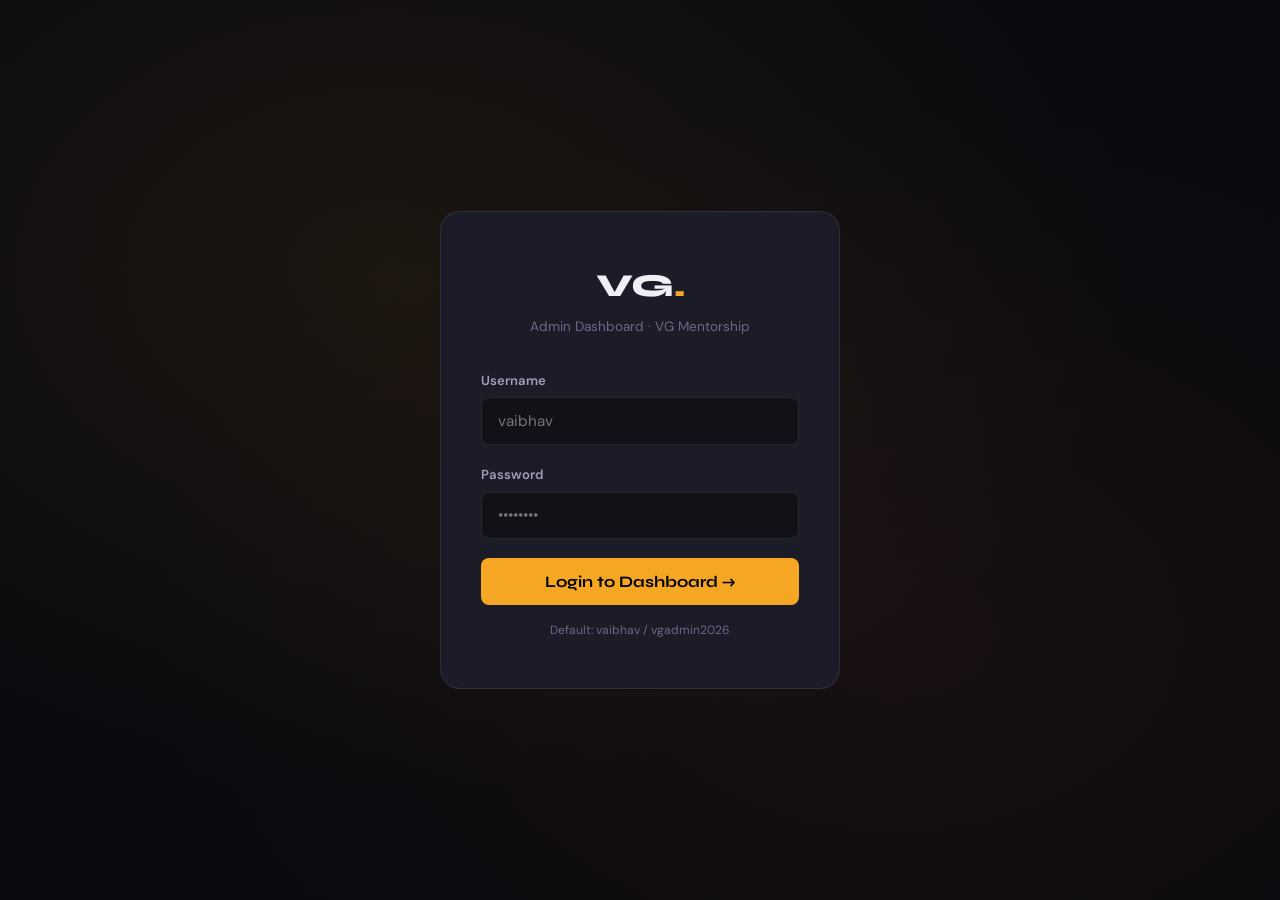
==== admin.html @ f3b9f9c2 "Add files via upload" ====
<!DOCTYPE html>
<html lang="en">
<head>
<meta charset="UTF-8">
<meta name="viewport" content="width=device-width, initial-scale=1.0">
<title>Admin Dashboard — VG Mentorship</title>
<meta name="robots" content="noindex, nofollow">
<link rel="preconnect" href="https://fonts.googleapis.com">
<link href="https://fonts.googleapis.com/css2?family=Syne:wght@400;600;700;800&family=DM+Sans:ital,wght@0,300;0,400;0,500;1,300&display=swap" rel="stylesheet">
<style>
:root {
  --bg: #0a0a0f;
  --bg2: #111118;
  --surface: #1c1c28;
  --surface2: #22223a;
  --accent: #f5a623;
  --accent2: #ff6b35;
  --accent3: #00d4aa;
  --danger: #ff4757;
  --text: #f0eff5;
  --text2: #a09eb8;
  --text3: #6b6985;
  --border: rgba(255,255,255,0.08);
  --radius: 14px;
  --radius-sm: 8px;
  --font-display: 'Syne', sans-serif;
  --font-body: 'DM Sans', sans-serif;
}
*, *::before, *::after { box-sizing: border-box; margin: 0; padding: 0; }
html { scroll-behavior: smooth; }
body {
  background: var(--bg);
  color: var(--text);
  font-family: var(--font-body);
  font-size: 15px;
  line-height: 1.6;
  min-height: 100vh;
}

/* ===== LOGIN SCREEN ===== */
#loginScreen {
  min-height: 100vh;
  display: flex;
  align-items: center;
  justify-content: center;
  background: radial-gradient(ellipse at 30% 30%, rgba(245,166,35,0.08) 0%, transparent 60%),
              radial-gradient(ellipse at 70% 70%, rgba(255,107,53,0.06) 0%, transparent 60%),
              var(--bg);
}
.login-card {
  background: var(--surface);
  border: 1px solid var(--border);
  border-radius: 20px;
  padding: 3rem 2.5rem;
  width: 100%;
  max-width: 400px;
  text-align: center;
}
.login-logo { font-family: var(--font-display); font-size: 2rem; font-weight: 800; margin-bottom: 0.3rem; }
.login-logo span { color: var(--accent); }
.login-sub { color: var(--text3); font-size: 0.85rem; margin-bottom: 2rem; }
.login-label { display: block; text-align: left; font-size: 0.82rem; font-weight: 600; color: var(--text2); margin-bottom: 0.4rem; }
.login-input {
  width: 100%; background: var(--bg2); border: 1px solid var(--border);
  border-radius: var(--radius-sm); padding: 0.8rem 1rem; color: var(--text);
  font-family: var(--font-body); font-size: 0.95rem; outline: none;
  transition: border-color 0.2s; margin-bottom: 1.2rem;
}
.login-input:focus { border-color: var(--accent); }
.login-btn {
  width: 100%; background: var(--accent); color: #000; border: none;
  border-radius: var(--radius-sm); padding: 0.85rem; font-family: var(--font-display);
  font-size: 1rem; font-weight: 700; cursor: pointer; transition: opacity 0.2s;
}
.login-btn:hover { opacity: 0.88; }
.login-error { color: var(--danger); font-size: 0.82rem; margin-top: 0.8rem; display: none; }
.login-hint { font-size: 0.75rem; color: var(--text3); margin-top: 1rem; }

/* ===== ADMIN APP ===== */
#adminApp { display: none; }

/* SIDEBAR */
.sidebar {
  position: fixed; top: 0; left: 0; bottom: 0; width: 220px;
  background: var(--bg2);
  border-right: 1px solid var(--border);
  padding: 1.5rem 1rem;
  z-index: 100;
  display: flex;
  flex-direction: column;
}
.sidebar-logo { font-family: var(--font-display); font-size: 1.4rem; font-weight: 800; margin-bottom: 0.2rem; }
.sidebar-logo span { color: var(--accent); }
.sidebar-role { font-size: 0.72rem; color: var(--text3); font-weight: 600; letter-spacing: 0.06em; text-transform: uppercase; margin-bottom: 2rem; }
.nav-section { font-size: 0.68rem; font-weight: 700; color: var(--text3); letter-spacing: 0.1em; text-transform: uppercase; margin-bottom: 0.5rem; padding: 0 0.5rem; }
.nav-item {
  display: flex; align-items: center; gap: 0.7rem; padding: 0.6rem 0.8rem;
  border-radius: var(--radius-sm); color: var(--text2); text-decoration: none;
  font-size: 0.88rem; font-weight: 500; cursor: pointer; transition: all 0.15s;
  margin-bottom: 0.2rem; border: none; background: none; width: 100%; text-align: left;
}
.nav-item:hover { background: rgba(255,255,255,0.05); color: var(--text); }
.nav-item.active { background: rgba(245,166,35,0.12); color: var(--accent); }
.nav-spacer { flex: 1; }
.sidebar-user {
  border-top: 1px solid var(--border); padding-top: 1rem;
  font-size: 0.82rem; color: var(--text2);
}
.sidebar-user strong { display: block; color: var(--text); font-size: 0.88rem; }
.logout-btn {
  margin-top: 0.5rem; font-size: 0.78rem; color: var(--danger);
  background: none; border: none; cursor: pointer; padding: 0; font-family: var(--font-body);
}

/* MAIN CONTENT */
.main { margin-left: 220px; padding: 2rem; min-height: 100vh; }
.page { display: none; }
.page.active { display: block; }

/* TOP BAR */
.topbar {
  display: flex; align-items: center; justify-content: space-between;
  margin-bottom: 2rem;
}
.page-title { font-family: var(--font-display); font-size: 1.6rem; font-weight: 800; }
.topbar-actions { display: flex; gap: 0.8rem; }
.btn {
  padding: 0.55rem 1.2rem; border-radius: 50px; font-family: var(--font-body);
  font-size: 0.85rem; font-weight: 600; cursor: pointer; transition: all 0.2s; border: none;
}
.btn-primary { background: var(--accent); color: #000; }
.btn-primary:hover { opacity: 0.88; }
.btn-ghost { background: var(--surface); color: var(--text2); border: 1px solid var(--border); }
.btn-ghost:hover { color: var(--text); border-color: rgba(255,255,255,0.2); }
.btn-danger { background: rgba(255,71,87,0.15); color: var(--danger); border: 1px solid rgba(255,71,87,0.3); }
.btn-danger:hover { background: rgba(255,71,87,0.25); }
.btn-sm { padding: 0.3rem 0.8rem; font-size: 0.78rem; }

/* STATS GRID */
.stats-grid { display: grid; grid-template-columns: repeat(auto-fit, minmax(170px, 1fr)); gap: 1rem; margin-bottom: 2rem; }
.stat-card {
  background: var(--surface); border: 1px solid var(--border); border-radius: var(--radius);
  padding: 1.4rem; position: relative; overflow: hidden;
}
.stat-card::after {
  content: ''; position: absolute; bottom: 0; left: 0; right: 0; height: 2px;
  background: linear-gradient(90deg, var(--accent), transparent); opacity: 0.5;
}
.stat-icon { font-size: 1.6rem; margin-bottom: 0.7rem; }
.stat-val { font-family: var(--font-display); font-size: 1.8rem; font-weight: 800; line-height: 1; }
.stat-lbl { font-size: 0.8rem; color: var(--text2); margin-top: 0.3rem; }
.stat-change { font-size: 0.75rem; color: var(--accent3); margin-top: 0.3rem; font-weight: 600; }

/* CARDS */
.card {
  background: var(--surface); border: 1px solid var(--border); border-radius: var(--radius); padding: 1.5rem; margin-bottom: 1.5rem;
}
.card-title { font-family: var(--font-display); font-size: 1rem; font-weight: 700; margin-bottom: 1.2rem; display: flex; align-items: center; justify-content: space-between; gap: 1rem; }

/* LEADS TABLE */
.table-wrap { overflow-x: auto; }
table { width: 100%; border-collapse: collapse; }
thead th {
  text-align: left; font-size: 0.72rem; font-weight: 700; text-transform: uppercase;
  letter-spacing: 0.08em; color: var(--text3); padding: 0.6rem 1rem; border-bottom: 1px solid var(--border);
  white-space: nowrap;
}
tbody tr { border-bottom: 1px solid rgba(255,255,255,0.04); transition: background 0.15s; }
tbody tr:hover { background: rgba(255,255,255,0.03); }
td { padding: 0.8rem 1rem; font-size: 0.88rem; vertical-align: middle; }

/* STATUS BADGES */
.badge {
  display: inline-block; padding: 0.2rem 0.7rem; border-radius: 50px; font-size: 0.72rem; font-weight: 700; letter-spacing: 0.04em;
}
.badge-new { background: rgba(245,166,35,0.15); color: var(--accent); }
.badge-contacted { background: rgba(0,212,170,0.15); color: var(--accent3); }
.badge-enrolled { background: rgba(30,200,100,0.15); color: #1ec864; }
.badge-lost { background: rgba(255,71,87,0.15); color: var(--danger); }
.badge-followup { background: rgba(100,100,255,0.15); color: #8888ff; }

/* FORM */
.form-group { margin-bottom: 1.2rem; }
.form-label { display: block; font-size: 0.82rem; font-weight: 600; color: var(--text2); margin-bottom: 0.4rem; }
.form-input, .form-select, .form-textarea {
  width: 100%; background: var(--bg2); border: 1px solid var(--border);
  border-radius: var(--radius-sm); padding: 0.7rem 0.9rem; color: var(--text);
  font-family: var(--font-body); font-size: 0.9rem; outline: none; transition: border-color 0.2s;
}
.form-input:focus, .form-select:focus, .form-textarea:focus { border-color: var(--accent); }
.form-select option { background: var(--bg2); }
.form-row { display: grid; grid-template-columns: 1fr 1fr; gap: 1rem; }
.form-textarea { resize: vertical; min-height: 90px; }

/* MODAL */
.modal-overlay {
  position: fixed; inset: 0; background: rgba(0,0,0,0.7); z-index: 500;
  display: none; align-items: center; justify-content: center; padding: 1rem;
}
.modal-overlay.open { display: flex; }
.modal {
  background: var(--surface); border: 1px solid var(--border); border-radius: var(--radius);
  padding: 2rem; width: 100%; max-width: 500px; max-height: 90vh; overflow-y: auto;
}
.modal-title { font-family: var(--font-display); font-size: 1.2rem; font-weight: 800; margin-bottom: 1.5rem; }
.modal-actions { display: flex; gap: 0.8rem; justify-content: flex-end; margin-top: 1.5rem; }

/* QUICK ACTIONS */
.quick-actions { display: grid; grid-template-columns: repeat(auto-fit, minmax(160px, 1fr)); gap: 1rem; margin-bottom: 2rem; }
.qa-btn {
  background: var(--surface); border: 1px solid var(--border); border-radius: var(--radius);
  padding: 1.2rem; text-align: center; cursor: pointer; transition: all 0.2s; text-decoration: none; color: var(--text);
}
.qa-btn:hover { border-color: rgba(245,166,35,0.4); background: rgba(245,166,35,0.05); transform: translateY(-2px); }
.qa-icon { font-size: 1.8rem; margin-bottom: 0.5rem; }
.qa-label { font-size: 0.82rem; font-weight: 600; color: var(--text2); }

/* ACTIVITY FEED */
.activity-item {
  display: flex; align-items: flex-start; gap: 0.8rem;
  padding: 0.8rem 0; border-bottom: 1px solid rgba(255,255,255,0.04);
}
.activity-item:last-child { border-bottom: none; }
.activity-dot { width: 8px; height: 8px; border-radius: 50%; background: var(--accent); flex-shrink: 0; margin-top: 0.4rem; }
.activity-text { font-size: 0.85rem; line-height: 1.5; }
.activity-time { font-size: 0.75rem; color: var(--text3); margin-top: 0.2rem; }

/* TOAST */
.toast {
  position: fixed; bottom: 1.5rem; right: 1.5rem;
  background: var(--surface2); border: 1px solid var(--border);
  border-radius: var(--radius-sm); padding: 0.9rem 1.3rem;
  font-size: 0.88rem; z-index: 1000; transform: translateY(100px);
  transition: transform 0.3s; display: flex; align-items: center; gap: 0.6rem;
}
.toast.show { transform: translateY(0); }

/* NOTES */
.note-card {
  background: var(--bg2); border: 1px solid var(--border); border-radius: var(--radius-sm);
  padding: 1rem; margin-bottom: 0.8rem;
}
.note-date { font-size: 0.72rem; color: var(--text3); margin-bottom: 0.4rem; }

/* PROGRESS BAR */
.prog-bar { background: rgba(255,255,255,0.06); border-radius: 50px; height: 6px; overflow: hidden; margin-top: 0.5rem; }
.prog-fill { height: 100%; border-radius: 50px; background: linear-gradient(90deg, var(--accent), var(--accent2)); transition: width 1s ease; }

/* RESPONSIVE */
@media(max-width: 768px) {
  .sidebar { display: none; }
  .main { margin-left: 0; }
  .form-row { grid-template-columns: 1fr; }
  .quick-actions { grid-template-columns: repeat(2, 1fr); }
}
</style>
</head>
<body>

<!-- ===== LOGIN SCREEN ===== -->
<div id="loginScreen">
  <div class="login-card">
    <div class="login-logo">VG<span>.</span></div>
    <div class="login-sub">Admin Dashboard · VG Mentorship</div>
    <label class="login-label">Username</label>
    <input type="text" id="loginUser" class="login-input" placeholder="vaibhav" autocomplete="username">
    <label class="login-label">Password</label>
    <input type="password" id="loginPass" class="login-input" placeholder="••••••••" autocomplete="current-password" onkeydown="if(event.key==='Enter')doLogin()">
    <button class="login-btn" onclick="doLogin()">Login to Dashboard →</button>
    <div class="login-error" id="loginError">❌ Galat credentials. Try again.</div>
    <div class="login-hint">Default: vaibhav / vgadmin2026</div>
  </div>
</div>

<!-- ===== ADMIN APP ===== -->
<div id="adminApp">
  <!-- SIDEBAR -->
  <aside class="sidebar">
    <div class="sidebar-logo">VG<span>.</span></div>
    <div class="sidebar-role">Admin Panel</div>

    <div class="nav-section">Main</div>
    <button class="nav-item active" onclick="showPage('dashboard', this)">📊 Dashboard</button>
    <button class="nav-item" onclick="showPage('leads', this)">👥 Leads</button>
    <button class="nav-item" onclick="showPage('students', this)">🎓 Students</button>

    <div class="nav-section" style="margin-top:1rem;">Manage</div>
    <button class="nav-item" onclick="showPage('notes', this)">📝 Notes</button>
    <button class="nav-item" onclick="showPage('revenue', this)">💰 Revenue</button>
    <button class="nav-item" onclick="showPage('seo', this)">🔍 SEO Tips</button>

    <div class="nav-spacer"></div>
    <a href="index.html" target="_blank" class="nav-item">🌐 View Website</a>
    <div class="sidebar-user">
      <strong>Vaibhav Gupta</strong>
      vaibhav@vgmentorship.com
      <button class="logout-btn" onclick="doLogout()">Logout →</button>
    </div>
  </aside>

  <!-- MAIN CONTENT -->
  <main class="main">

    <!-- === DASHBOARD === -->
    <div class="page active" id="page-dashboard">
      <div class="topbar">
        <div class="page-title">Good morning, Vaibhav! 👋</div>
        <div class="topbar-actions">
          <button class="btn btn-primary" onclick="showModal('addLead')">+ Add Lead</button>
        </div>
      </div>

      <!-- STATS -->
      <div class="stats-grid">
        <div class="stat-card">
          <div class="stat-icon">👥</div>
          <div class="stat-val" id="totalLeads">0</div>
          <div class="stat-lbl">Total Leads</div>
          <div class="stat-change">↑ from form & WhatsApp</div>
        </div>
        <div class="stat-card">
          <div class="stat-icon">🎓</div>
          <div class="stat-val" id="totalStudents">0</div>
          <div class="stat-lbl">Active Students</div>
          <div class="stat-change">↑ enrolled this month</div>
        </div>
        <div class="stat-card">
          <div class="stat-icon">💰</div>
          <div class="stat-val" id="totalRevenue">₹0</div>
          <div class="stat-lbl">Monthly Revenue</div>
          <div class="stat-change">↑ recurring</div>
        </div>
        <div class="stat-card">
          <div class="stat-icon">⭐</div>
          <div class="stat-val">4.9</div>
          <div class="stat-lbl">Avg Rating</div>
          <div class="stat-change">70+ reviews</div>
        </div>
        <div class="stat-card">
          <div class="stat-icon">📈</div>
          <div class="stat-val" id="convRate">0%</div>
          <div class="stat-lbl">Conversion Rate</div>
          <div class="stat-change">Lead → Enrolled</div>
        </div>
      </div>

      <!-- QUICK ACTIONS -->
      <div class="card">
        <div class="card-title">Quick Actions</div>
        <div class="quick-actions">
          <div class="qa-btn" onclick="showModal('addLead')">
            <div class="qa-icon">➕</div>
            <div class="qa-label">Add New Lead</div>
          </div>
          <a class="qa-btn" href="https://wa.me/919919917791" target="_blank">
            <div class="qa-icon">💬</div>
            <div class="qa-label">Open WhatsApp</div>
          </a>
          <a class="qa-btn" href="mailto:vaibhav@vgmentorship.com">
            <div class="qa-icon">📧</div>
            <div class="qa-label">Open Email</div>
          </a>
          <div class="qa-btn" onclick="showPage('notes', document.querySelector('.nav-item:nth-child(5)'))">
            <div class="qa-icon">📝</div>
            <div class="qa-label">Add Note</div>
          </div>
          <a class="qa-btn" href="index.html" target="_blank">
            <div class="qa-icon">🌐</div>
            <div class="qa-label">View Website</div>
          </a>
          <div class="qa-btn" onclick="exportLeads()">
            <div class="qa-icon">📥</div>
            <div class="qa-label">Export Leads CSV</div>
          </div>
        </div>
      </div>

      <!-- RECENT LEADS + ACTIVITY -->
      <div style="display:grid;grid-template-columns:1fr 1fr;gap:1.5rem;">
        <div class="card">
          <div class="card-title">
            Recent Leads
            <button class="btn btn-ghost btn-sm" onclick="showPage('leads', null)">View All</button>
          </div>
          <div id="recentLeadsList">
            <p style="color:var(--text3);font-size:0.85rem;">No leads yet. Add your first lead!</p>
          </div>
        </div>
        <div class="card">
          <div class="card-title">Activity Feed</div>
          <div id="activityFeed">
            <div class="activity-item">
              <div class="activity-dot"></div>
              <div><div class="activity-text">Dashboard loaded. Shuru karo bhai! 🚀</div><div class="activity-time">Just now</div></div>
            </div>
          </div>
        </div>
      </div>
    </div>

    <!-- === LEADS === -->
    <div class="page" id="page-leads">
      <div class="topbar">
        <div class="page-title">Leads 👥</div>
        <div class="topbar-actions">
          <button class="btn btn-ghost" onclick="exportLeads()">📥 Export CSV</button>
          <button class="btn btn-primary" onclick="showModal('addLead')">+ Add Lead</button>
        </div>
      </div>
      <div class="card">
        <div class="card-title">
          All Leads
          <input type="text" id="leadSearch" class="form-input" style="max-width:220px;padding:0.4rem 0.8rem;font-size:0.82rem;" placeholder="Search leads..." oninput="renderLeads()">
        </div>
        <div class="table-wrap">
          <table>
            <thead>
              <tr>
                <th>Name</th>
                <th>WhatsApp</th>
                <th>Email</th>
                <th>Program</th>
                <th>Background</th>
                <th>Status</th>
                <th>Date</th>
                <th>Actions</th>
              </tr>
            </thead>
            <tbody id="leadsTable">
              <tr><td colspan="8" style="text-align:center;color:var(--text3);padding:2rem;">No leads yet. Add karo! 💪</td></tr>
            </tbody>
          </table>
        </div>
      </div>
    </div>

    <!-- === STUDENTS === -->
    <div class="page" id="page-students">
      <div class="topbar">
        <div class="page-title">Active Students 🎓</div>
        <div class="topbar-actions">
          <button class="btn btn-primary" onclick="showModal('addStudent')">+ Add Student</button>
        </div>
      </div>
      <div class="card">
        <div class="card-title">Enrolled Students</div>
        <div class="table-wrap">
          <table>
            <thead>
              <tr>
                <th>Name</th>
                <th>Program</th>
                <th>Start Date</th>
                <th>Monthly Fee</th>
                <th>Sessions Done</th>
                <th>Progress</th>
                <th>Status</th>
              </tr>
            </thead>
            <tbody id="studentsTable">
              <tr><td colspan="7" style="text-align:center;color:var(--text3);padding:2rem;">No active students. Add first student!</td></tr>
            </tbody>
          </table>
        </div>
      </div>
    </div>

    <!-- === NOTES === -->
    <div class="page" id="page-notes">
      <div class="topbar">
        <div class="page-title">Notes 📝</div>
        <div class="topbar-actions">
          <button class="btn btn-primary" onclick="showModal('addNote')">+ Add Note</button>
        </div>
      </div>
      <div style="display:grid;grid-template-columns:1fr 1fr;gap:1.5rem;">
        <div>
          <div class="card">
            <div class="card-title">Quick Notes</div>
            <div id="notesList"><p style="color:var(--text3);font-size:0.85rem;">No notes yet. Add karo!</p></div>
          </div>
        </div>
        <div class="card">
          <div class="card-title">Add Note</div>
          <div class="form-group">
            <label class="form-label">Title</label>
            <input type="text" id="noteTitle" class="form-input" placeholder="Note ka title...">
          </div>
          <div class="form-group">
            <label class="form-label">Content</label>
            <textarea id="noteContent" class="form-textarea" rows="5" placeholder="Kuch bhi likho — todo, ideas, student feedback..."></textarea>
          </div>
          <button class="btn btn-primary" onclick="addNote()">Save Note →</button>
        </div>
      </div>
    </div>

    <!-- === REVENUE === -->
    <div class="page" id="page-revenue">
      <div class="topbar">
        <div class="page-title">Revenue 💰</div>
      </div>
      <div class="stats-grid" style="max-width:700px;">
        <div class="stat-card">
          <div class="stat-icon">💰</div>
          <div class="stat-val" id="rev-monthly">₹0</div>
          <div class="stat-lbl">This Month</div>
        </div>
        <div class="stat-card">
          <div class="stat-icon">📈</div>
          <div class="stat-val" id="rev-total">₹0</div>
          <div class="stat-lbl">All Time</div>
        </div>
        <div class="stat-card">
          <div class="stat-icon">👥</div>
          <div class="stat-val" id="rev-avg">₹0</div>
          <div class="stat-lbl">Avg Per Student</div>
        </div>
      </div>
      <div class="card" style="max-width:700px;">
        <div class="card-title">Revenue Breakdown</div>
        <div id="revenueBreakdown">
          <p style="color:var(--text3);font-size:0.85rem;">Students add karo to revenue track ho.</p>
        </div>
        <div style="margin-top:1.5rem;">
          <div style="display:flex;justify-content:space-between;margin-bottom:0.5rem;font-size:0.85rem;">
            <span>Monthly Goal</span>
            <span id="revGoalPct">₹0 / ₹50,000</span>
          </div>
          <div class="prog-bar">
            <div class="prog-fill" id="revGoalBar" style="width:0%"></div>
          </div>
        </div>
      </div>
    </div>

    <!-- === SEO TIPS === -->
    <div class="page" id="page-seo">
      <div class="topbar">
        <div class="page-title">SEO Action Plan 🔍</div>
      </div>
      <div style="display:grid;grid-template-columns:1fr 1fr;gap:1.5rem;">
        <div class="card">
          <div class="card-title">🥇 Priority Actions (Do This Week)</div>
          <div id="seoChecklist">
            <div class="activity-item">
              <input type="checkbox" id="seo1" onchange="saveSeo()">
              <div><label for="seo1" style="cursor:pointer;font-size:0.88rem;"><strong>Google Search Console</strong> — Site submit karo aur sitemap add karo</label></div>
            </div>
            <div class="activity-item">
              <input type="checkbox" id="seo2" onchange="saveSeo()">
              <div><label for="seo2" style="cursor:pointer;font-size:0.88rem;"><strong>Google My Business</strong> — "Vaibhav Gupta Data Science Mentor Lucknow" listing banao</label></div>
            </div>
            <div class="activity-item">
              <input type="checkbox" id="seo3" onchange="saveSeo()">
              <div><label for="seo3" style="cursor:pointer;font-size:0.88rem;"><strong>Custom Domain</strong> — vgmentorship.com ya vaibhavgupta.in kharido</label></div>
            </div>
            <div class="activity-item">
              <input type="checkbox" id="seo4" onchange="saveSeo()">
              <div><label for="seo4" style="cursor:pointer;font-size:0.88rem;"><strong>Apna Photo</strong> — Profile image add karo website pe (real photo = trust signal)</label></div>
            </div>
            <div class="activity-item">
              <input type="checkbox" id="seo5" onchange="saveSeo()">
              <div><label for="seo5" style="cursor:pointer;font-size:0.88rem;"><strong>Real WhatsApp</strong> — +91-99199-17791 already added hai — verify karo</label></div>
            </div>
            <div class="activity-item">
              <input type="checkbox" id="seo6" onchange="saveSeo()">
              <div><label for="seo6" style="cursor:pointer;font-size:0.88rem;"><strong>Razorpay</strong> — Payment gateway integrate karo for direct enrollment</label></div>
            </div>
            <div class="activity-item">
              <input type="checkbox" id="seo7" onchange="saveSeo()">
              <div><label for="seo7" style="cursor:pointer;font-size:0.88rem;"><strong>Formspree</strong> — Contact form ko real backend se connect karo (5 min)</label></div>
            </div>
            <div class="activity-item">
              <input type="checkbox" id="seo8" onchange="saveSeo()">
              <div><label for="seo8" style="cursor:pointer;font-size:0.88rem;"><strong>Google Analytics GA4</strong> — Traffic track karo</label></div>
            </div>
            <div class="activity-item">
              <input type="checkbox" id="seo9" onchange="saveSeo()">
              <div><label for="seo9" style="cursor:pointer;font-size:0.88rem;"><strong>LinkedIn Weekly</strong> — 3 posts/week: tips, student wins, IIT cert flex</label></div>
            </div>
            <div class="activity-item">
              <input type="checkbox" id="seo10" onchange="saveSeo()">
              <div><label for="seo10" style="cursor:pointer;font-size:0.88rem;"><strong>Testimonials Screenshot</strong> — Real student wins ko website pe add karo</label></div>
            </div>
          </div>
        </div>
        <div>
          <div class="card">
            <div class="card-title">📊 Ranking Keywords (Target These)</div>
            <table>
              <thead><tr><th>Keyword</th><th>Monthly Searches</th><th>Difficulty</th></tr></thead>
              <tbody>
                <tr><td>data science mentor lucknow</td><td>~200</td><td style="color:var(--accent3)">Low ✅</td></tr>
                <tr><td>IIT kanpur data science</td><td>~800</td><td style="color:var(--accent)">Medium</td></tr>
                <tr><td>python coaching lucknow</td><td>~150</td><td style="color:var(--accent3)">Low ✅</td></tr>
                <tr><td>data science hindi</td><td>~1200</td><td style="color:var(--accent)">Medium</td></tr>
                <tr><td>vaibhav gupta mentor</td><td>Branded</td><td style="color:var(--accent3)">Easy ✅</td></tr>
                <tr><td>ML coaching UP</td><td>~90</td><td style="color:var(--accent3)">Low ✅</td></tr>
                <tr><td>data science hinglish</td><td>~300</td><td style="color:var(--accent3)">Low ✅</td></tr>
              </tbody>
            </table>
          </div>
          <div class="card">
            <div class="card-title">💡 Content Ideas (LinkedIn Posts)</div>
            <ul style="color:var(--text2);font-size:0.85rem;padding-left:1.2rem;line-height:2;">
              <li>"Commerce se Data Science — Meri Story"</li>
              <li>"IIT Kanpur Certification kaise mili mujhe"</li>
              <li>"5 Python tricks jo IIT students use karte hain"</li>
              <li>Student success story (screenshot with permission)</li>
              <li>"RAG pipeline kya hota hai — simple hindi mein"</li>
              <li>"Lucknow se FAANG — possible hai!"</li>
            </ul>
          </div>
        </div>
      </div>
    </div>

  </main>
</div>

<!-- ===== MODALS ===== -->
<div class="modal-overlay" id="modal-addLead">
  <div class="modal">
    <div class="modal-title">Add New Lead ➕</div>
    <div class="form-row">
      <div class="form-group"><label class="form-label">Full Name *</label><input type="text" id="l-name" class="form-input" placeholder="Student ka naam"></div>
      <div class="form-group"><label class="form-label">WhatsApp *</label><input type="tel" id="l-wa" class="form-input" placeholder="+91 98765 43210"></div>
    </div>
    <div class="form-group"><label class="form-label">Email</label><input type="email" id="l-email" class="form-input" placeholder="email@example.com"></div>
    <div class="form-row">
      <div class="form-group">
        <label class="form-label">Program Interest</label>
        <select id="l-program" class="form-select">
          <option value="">Select program</option>
          <option>Python + Data Science (₹4,999/mo)</option>
          <option>Machine Learning + AI (₹7,999/mo)</option>
          <option>SQL + Data Analysis (₹2,999/mo)</option>
          <option>Custom / Corporate</option>
          <option>Not decided</option>
        </select>
      </div>
      <div class="form-group">
        <label class="form-label">Background</label>
        <select id="l-bg" class="form-select">
          <option value="">Select</option>
          <option>Student (BCA/B.Tech/B.Sc)</option>
          <option>Commerce / Arts Graduate</option>
          <option>Working Professional</option>
          <option>Fresher</option>
          <option>Other</option>
        </select>
      </div>
    </div>
    <div class="form-group">
      <label class="form-label">Status</label>
      <select id="l-status" class="form-select">
        <option value="New">🆕 New</option>
        <option value="Contacted">✅ Contacted</option>
        <option value="Follow-up">🔄 Follow-up</option>
        <option value="Enrolled">🎓 Enrolled</option>
        <option value="Lost">❌ Lost</option>
      </select>
    </div>
    <div class="form-group"><label class="form-label">Notes</label><textarea id="l-notes" class="form-textarea" placeholder="Kuch notes..."></textarea></div>
    <div class="modal-actions">
      <button class="btn btn-ghost" onclick="closeModal('addLead')">Cancel</button>
      <button class="btn btn-primary" onclick="addLead()">Save Lead →</button>
    </div>
  </div>
</div>

<div class="modal-overlay" id="modal-addStudent">
  <div class="modal">
    <div class="modal-title">Add Student 🎓</div>
    <div class="form-row">
      <div class="form-group"><label class="form-label">Name *</label><input type="text" id="s-name" class="form-input" placeholder="Student naam"></div>
      <div class="form-group"><label class="form-label">Monthly Fee</label><input type="number" id="s-fee" class="form-input" placeholder="4999"></div>
    </div>
    <div class="form-row">
      <div class="form-group">
        <label class="form-label">Program</label>
        <select id="s-program" class="form-select">
          <option>Python + Data Science</option>
          <option>Machine Learning + AI</option>
          <option>SQL + Data Analysis</option>
        </select>
      </div>
      <div class="form-group"><label class="form-label">Start Date</label><input type="date" id="s-date" class="form-input"></div>
    </div>
    <div class="form-group"><label class="form-label">Sessions Completed</label><input type="number" id="s-sessions" class="form-input" value="0"></div>
    <div class="modal-actions">
      <button class="btn btn-ghost" onclick="closeModal('addStudent')">Cancel</button>
      <button class="btn btn-primary" onclick="addStudent()">Add Student →</button>
    </div>
  </div>
</div>

<div class="modal-overlay" id="modal-editLead">
  <div class="modal">
    <div class="modal-title">Update Lead Status</div>
    <input type="hidden" id="edit-idx">
    <div class="form-group">
      <label class="form-label">Status</label>
      <select id="edit-status" class="form-select">
        <option value="New">🆕 New</option>
        <option value="Contacted">✅ Contacted</option>
        <option value="Follow-up">🔄 Follow-up</option>
        <option value="Enrolled">🎓 Enrolled</option>
        <option value="Lost">❌ Lost</option>
      </select>
    </div>
    <div class="form-group"><label class="form-label">Add Note</label><textarea id="edit-note" class="form-textarea" placeholder="Kya baat hui aaj..."></textarea></div>
    <div class="modal-actions">
      <button class="btn btn-danger btn-sm" onclick="deleteLead()">Delete</button>
      <button class="btn btn-ghost" onclick="closeModal('editLead')">Cancel</button>
      <button class="btn btn-primary" onclick="updateLead()">Update →</button>
    </div>
  </div>
</div>

<!-- TOAST -->
<div class="toast" id="toast">✅ Saved!</div>

<script>
// ===== DATA STORE =====
let data = {
  leads: [],
  students: [],
  notes: [],
  seo: {}
};

// Load from localStorage
function loadData() {
  try { const saved = localStorage.getItem('vg_admin'); if(saved) data = JSON.parse(saved); } catch(e){}
}
function saveData() {
  try { localStorage.setItem('vg_admin', JSON.stringify(data)); } catch(e){}
}

// ===== AUTH =====
const CREDS = { user: 'vaibhav', pass: 'vgadmin2026' };

function doLogin() {
  const u = document.getElementById('loginUser').value.trim();
  const p = document.getElementById('loginPass').value;
  if (u === CREDS.user && p === CREDS.pass) {
    document.getElementById('loginScreen').style.display = 'none';
    document.getElementById('adminApp').style.display = 'block';
    loadData();
    renderAll();
    loadSeoChecks();
    showToast('Welcome back, Vaibhav! 👋');
  } else {
    document.getElementById('loginError').style.display = 'block';
    setTimeout(() => document.getElementById('loginError').style.display = 'none', 3000);
  }
}

function doLogout() {
  document.getElementById('adminApp').style.display = 'none';
  document.getElementById('loginScreen').style.display = 'flex';
  document.getElementById('loginUser').value = '';
  document.getElementById('loginPass').value = '';
}

// ===== NAVIGATION =====
function showPage(id, el) {
  document.querySelectorAll('.page').forEach(p => p.classList.remove('active'));
  document.querySelectorAll('.nav-item').forEach(n => n.classList.remove('active'));
  document.getElementById('page-' + id).classList.add('active');
  if(el) el.classList.add('active');
  if(id === 'revenue') updateRevenue();
}

// ===== MODALS =====
function showModal(id) {
  document.getElementById('modal-' + id).classList.add('open');
}
function closeModal(id) {
  document.getElementById('modal-' + id).classList.remove('open');
}
document.querySelectorAll('.modal-overlay').forEach(m => {
  m.addEventListener('click', e => { if(e.target === m) m.classList.remove('open'); });
});

// ===== TOAST =====
function showToast(msg) {
  const t = document.getElementById('toast');
  t.textContent = msg;
  t.classList.add('show');
  setTimeout(() => t.classList.remove('show'), 2500);
}

// ===== LEADS =====
function addLead() {
  const name = document.getElementById('l-name').value.trim();
  const wa = document.getElementById('l-wa').value.trim();
  if(!name || !wa) { alert('Name aur WhatsApp required hai!'); return; }
  const lead = {
    id: Date.now(),
    name, wa,
    email: document.getElementById('l-email').value.trim(),
    program: document.getElementById('l-program').value,
    background: document.getElementById('l-bg').value,
    status: document.getElementById('l-status').value,
    notes: document.getElementById('l-notes').value.trim(),
    date: new Date().toLocaleDateString('en-IN'),
    history: []
  };
  data.leads.unshift(lead);
  saveData();
  renderAll();
  closeModal('addLead');
  clearLeadForm();
  showToast('Lead added! 🎯');
  addActivity(`New lead: ${name} (${lead.status})`);
}

function clearLeadForm() {
  ['l-name','l-wa','l-email','l-notes'].forEach(id => document.getElementById(id).value = '');
  ['l-program','l-bg'].forEach(id => document.getElementById(id).selectedIndex = 0);
  document.getElementById('l-status').value = 'New';
}

function editLead(idx) {
  document.getElementById('edit-idx').value = idx;
  document.getElementById('edit-status').value = data.leads[idx].status;
  document.getElementById('edit-note').value = '';
  showModal('editLead');
}

function updateLead() {
  const idx = parseInt(document.getElementById('edit-idx').value);
  const note = document.getElementById('edit-note').value.trim();
  data.leads[idx].status = document.getElementById('edit-status').value;
  if(note) { data.leads[idx].history = data.leads[idx].history || []; data.leads[idx].history.push({date: new Date().toLocaleDateString('en-IN'), note}); }
  saveData();
  renderAll();
  closeModal('editLead');
  showToast('Lead updated! ✅');
}

function deleteLead() {
  const idx = parseInt(document.getElementById('edit-idx').value);
  if(confirm(`Delete "${data.leads[idx].name}"?`)) {
    data.leads.splice(idx, 1);
    saveData();
    renderAll();
    closeModal('editLead');
    showToast('Lead deleted.');
  }
}

function renderLeads() {
  const search = (document.getElementById('leadSearch')?.value || '').toLowerCase();
  const tbody = document.getElementById('leadsTable');
  const filtered = data.leads.filter(l =>
    l.name.toLowerCase().includes(search) ||
    l.wa.includes(search) ||
    (l.email||'').toLowerCase().includes(search)
  );
  if(!filtered.length) {
    tbody.innerHTML = '<tr><td colspan="8" style="text-align:center;color:var(--text3);padding:2rem;">No leads found.</td></tr>';
    return;
  }
  tbody.innerHTML = filtered.map((l, i) => {
    const realIdx = data.leads.indexOf(l);
    return `<tr>
      <td><strong>${l.name}</strong></td>
      <td><a href="https://wa.me/${l.wa.replace(/\D/g,'')}" target="_blank" style="color:var(--accent3)">💬 ${l.wa}</a></td>
      <td style="color:var(--text2)">${l.email || '—'}</td>
      <td style="font-size:0.8rem;color:var(--text2)">${l.program || '—'}</td>
      <td style="font-size:0.8rem;color:var(--text2)">${l.background || '—'}</td>
      <td><span class="badge badge-${l.status.toLowerCase().replace('-','').replace(' ','')}">${l.status}</span></td>
      <td style="color:var(--text3);font-size:0.8rem">${l.date}</td>
      <td><button class="btn btn-ghost btn-sm" onclick="editLead(${realIdx})">Edit</button></td>
    </tr>`;
  }).join('');
}

// ===== STUDENTS =====
function addStudent() {
  const name = document.getElementById('s-name').value.trim();
  if(!name) { alert('Name required!'); return; }
  const student = {
    id: Date.now(), name,
    program: document.getElementById('s-program').value,
    fee: parseInt(document.getElementById('s-fee').value) || 0,
    startDate: document.getElementById('s-date').value || new Date().toISOString().split('T')[0],
    sessions: parseInt(document.getElementById('s-sessions').value) || 0,
    status: 'Active'
  };
  data.students.push(student);
  saveData();
  renderStudents();
  updateRevenue();
  closeModal('addStudent');
  showToast('Student added! 🎓');
  addActivity(`New student enrolled: ${name}`);
}

function renderStudents() {
  const tbody = document.getElementById('studentsTable');
  if(!data.students.length) {
    tbody.innerHTML = '<tr><td colspan="7" style="text-align:center;color:var(--text3);padding:2rem;">No students yet!</td></tr>';
    return;
  }
  tbody.innerHTML = data.students.map(s => {
    const totalSessions = s.program.includes('6 Months') ? 72 : s.program.includes('3 Months') ? 24 : 18;
    const pct = Math.min(100, Math.round((s.sessions/totalSessions)*100));
    return `<tr>
      <td><strong>${s.name}</strong></td>
      <td style="font-size:0.82rem">${s.program}</td>
      <td style="color:var(--text3)">${s.startDate}</td>
      <td style="color:var(--accent)">₹${(s.fee||0).toLocaleString()}/mo</td>
      <td>${s.sessions}/${totalSessions}</td>
      <td style="min-width:100px"><div style="font-size:0.75rem;color:var(--text3);margin-bottom:0.2rem">${pct}%</div><div class="prog-bar"><div class="prog-fill" style="width:${pct}%"></div></div></td>
      <td><span class="badge badge-enrolled">${s.status}</span></td>
    </tr>`;
  }).join('');
}

// ===== NOTES =====
function addNote() {
  const title = document.getElementById('noteTitle').value.trim();
  const content = document.getElementById('noteContent').value.trim();
  if(!title && !content) { alert('Kuch likho toh!'); return; }
  data.notes.unshift({ id: Date.now(), title: title||'Note', content, date: new Date().toLocaleString('en-IN') });
  saveData();
  renderNotes();
  document.getElementById('noteTitle').value = '';
  document.getElementById('noteContent').value = '';
  showToast('Note saved! 📝');
}

function deleteNote(id) {
  data.notes = data.notes.filter(n => n.id !== id);
  saveData();
  renderNotes();
}

function renderNotes() {
  const el = document.getElementById('notesList');
  if(!data.notes.length) { el.innerHTML = '<p style="color:var(--text3);font-size:0.85rem;">No notes yet.</p>'; return; }
  el.innerHTML = data.notes.map(n => `
    <div class="note-card">
      <div class="note-date">${n.date}</div>
      <strong style="font-size:0.9rem">${n.title}</strong>
      ${n.content ? `<p style="font-size:0.85rem;color:var(--text2);margin-top:0.4rem">${n.content}</p>` : ''}
      <button onclick="deleteNote(${n.id})" style="background:none;border:none;color:var(--danger);font-size:0.75rem;cursor:pointer;margin-top:0.4rem;">Delete</button>
    </div>
  `).join('');
}

// ===== REVENUE =====
function updateRevenue() {
  const total = data.students.reduce((a, s) => a + (s.fee||0), 0);
  const count = data.students.length;
  document.getElementById('rev-monthly').textContent = '₹' + total.toLocaleString();
  document.getElementById('rev-total').textContent = '₹' + total.toLocaleString();
  document.getElementById('rev-avg').textContent = count ? '₹' + Math.round(total/count).toLocaleString() : '₹0';
  const pct = Math.min(100, Math.round((total/50000)*100));
  document.getElementById('revGoalBar').style.width = pct + '%';
  document.getElementById('revGoalPct').textContent = '₹' + total.toLocaleString() + ' / ₹50,000';
  const rb = document.getElementById('revenueBreakdown');
  if(!data.students.length) { rb.innerHTML = '<p style="color:var(--text3);font-size:0.85rem;">No students yet.</p>'; return; }
  rb.innerHTML = data.students.map(s => `
    <div style="display:flex;justify-content:space-between;padding:0.6rem 0;border-bottom:1px solid var(--border);font-size:0.88rem;">
      <span>${s.name} · ${s.program}</span>
      <span style="color:var(--accent);font-weight:600">₹${(s.fee||0).toLocaleString()}/mo</span>
    </div>
  `).join('');
}

// ===== DASHBOARD SUMMARY =====
function renderDashboard() {
  const newLeads = data.leads.filter(l => l.status === 'New').length;
  const enrolled = data.leads.filter(l => l.status === 'Enrolled').length;
  const convRate = data.leads.length ? Math.round((enrolled/data.leads.length)*100) : 0;
  const totalRev = data.students.reduce((a, s) => a + (s.fee||0), 0);

  document.getElementById('totalLeads').textContent = data.leads.length;
  document.getElementById('totalStudents').textContent = data.students.length;
  document.getElementById('totalRevenue').textContent = '₹' + (totalRev/1000).toFixed(1) + 'K';
  document.getElementById('convRate').textContent = convRate + '%';

  // Recent leads
  const el = document.getElementById('recentLeadsList');
  const recent = data.leads.slice(0, 5);
  if(!recent.length) { el.innerHTML = '<p style="color:var(--text3);font-size:0.85rem;">No leads yet.</p>'; return; }
  el.innerHTML = recent.map((l, i) => `
    <div class="activity-item" onclick="editLead(${i})" style="cursor:pointer;">
      <div class="activity-dot" style="background:${l.status==='Enrolled'?'#1ec864':l.status==='Lost'?'var(--danger)':'var(--accent)'}"></div>
      <div>
        <div class="activity-text"><strong>${l.name}</strong> — ${l.program||'Program TBD'}</div>
        <div class="activity-time"><span class="badge badge-${l.status.toLowerCase().replace('-','').replace(' ','')}" style="font-size:0.68rem">${l.status}</span> · ${l.date}</div>
      </div>
    </div>
  `).join('');
}

// ===== ACTIVITY =====
function addActivity(msg) {
  const feed = document.getElementById('activityFeed');
  const div = document.createElement('div');
  div.className = 'activity-item';
  div.innerHTML = `<div class="activity-dot"></div><div><div class="activity-text">${msg}</div><div class="activity-time">Just now</div></div>`;
  feed.prepend(div);
}

// ===== SEO CHECKLIST =====
function saveSeo() {
  for(let i=1;i<=10;i++) {
    const cb = document.getElementById('seo'+i);
    if(cb) data.seo['seo'+i] = cb.checked;
  }
  saveData();
}
function loadSeoChecks() {
  for(let i=1;i<=10;i++) {
    const cb = document.getElementById('seo'+i);
    if(cb && data.seo['seo'+i]) cb.checked = true;
  }
}

// ===== EXPORT CSV =====
function exportLeads() {
  const headers = ['Name','WhatsApp','Email','Program','Background','Status','Date','Notes'];
  const rows = data.leads.map(l => [l.name,l.wa,l.email,l.program,l.background,l.status,l.date,l.notes].map(v => '"'+(v||'').replace(/"/g,'""')+'"'));
  const csv = [headers.join(','), ...rows.map(r => r.join(','))].join('\n');
  const blob = new Blob([csv], {type:'text/csv'});
  const url = URL.createObjectURL(blob);
  const a = document.createElement('a');
  a.href = url; a.download = 'vg-leads-'+new Date().toISOString().split('T')[0]+'.csv';
  a.click(); URL.revokeObjectURL(url);
  showToast('CSV exported! 📥');
}

// ===== RENDER ALL =====
function renderAll() {
  renderDashboard();
  renderLeads();
  renderStudents();
  renderNotes();
}

// Badge class fix
const badgeMap = {'New':'new','Contacted':'contacted','Enrolled':'enrolled','Lost':'lost','Follow-up':'followup'};
</script>
</body>
</html>
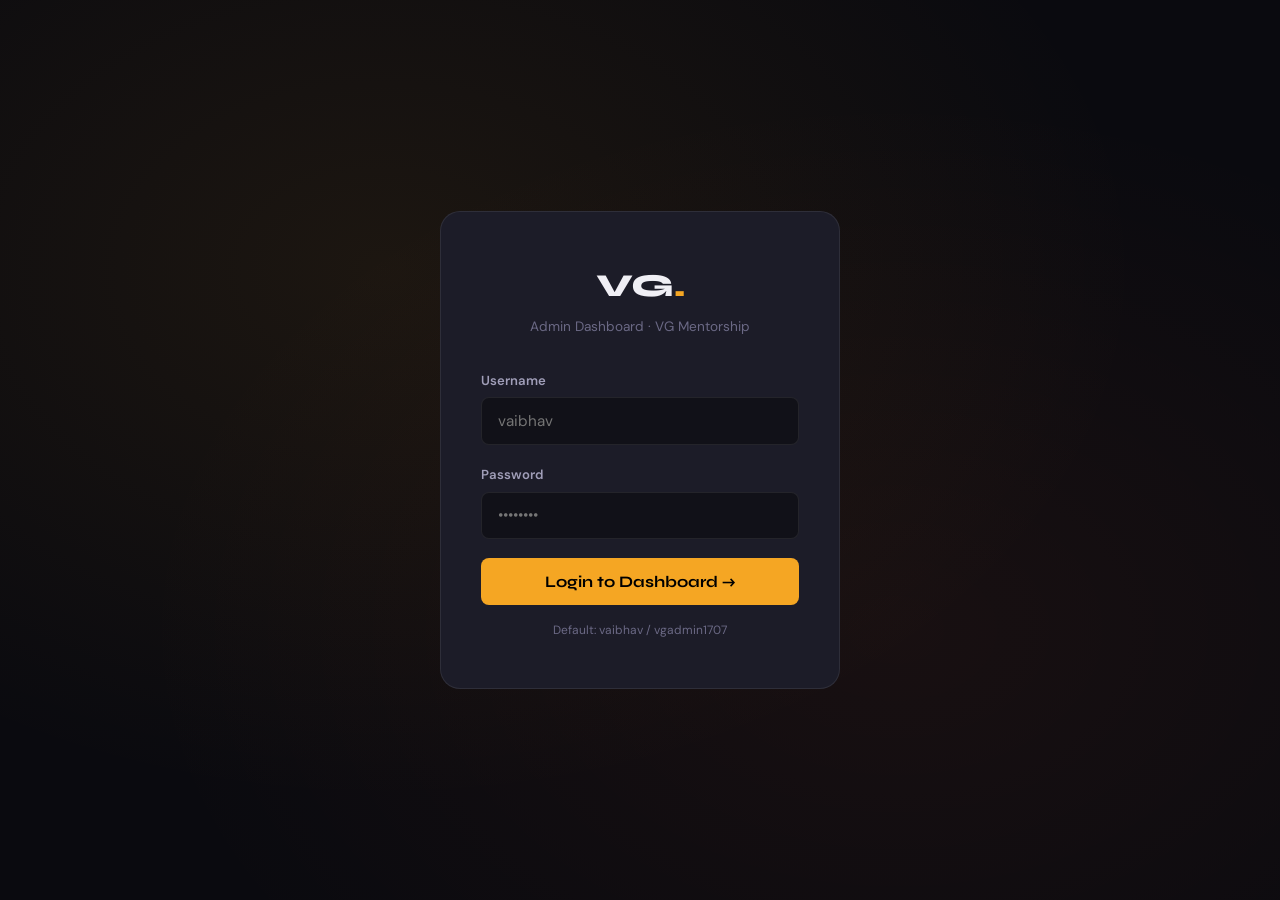
==== commit 22e055f5: "Update admin.html" ====
--- a/admin.html
+++ b/admin.html
@@ -268,7 +268,7 @@
     <input type="password" id="loginPass" class="login-input" placeholder="••••••••" autocomplete="current-password" onkeydown="if(event.key==='Enter')doLogin()">
     <button class="login-btn" onclick="doLogin()">Login to Dashboard →</button>
     <div class="login-error" id="loginError">❌ Galat credentials. Try again.</div>
-    <div class="login-hint">Default: vaibhav / vgadmin2026</div>
+    <div class="login-hint">Default: vaibhav / vgadmin1707</div>
   </div>
 </div>
 
@@ -293,7 +293,7 @@
     <a href="index.html" target="_blank" class="nav-item">🌐 View Website</a>
     <div class="sidebar-user">
       <strong>Vaibhav Gupta</strong>
-      vaibhav@vgmentorship.com
+      vaibhavgupta2542@gmail.com.com
       <button class="logout-btn" onclick="doLogout()">Logout →</button>
     </div>
   </aside>
